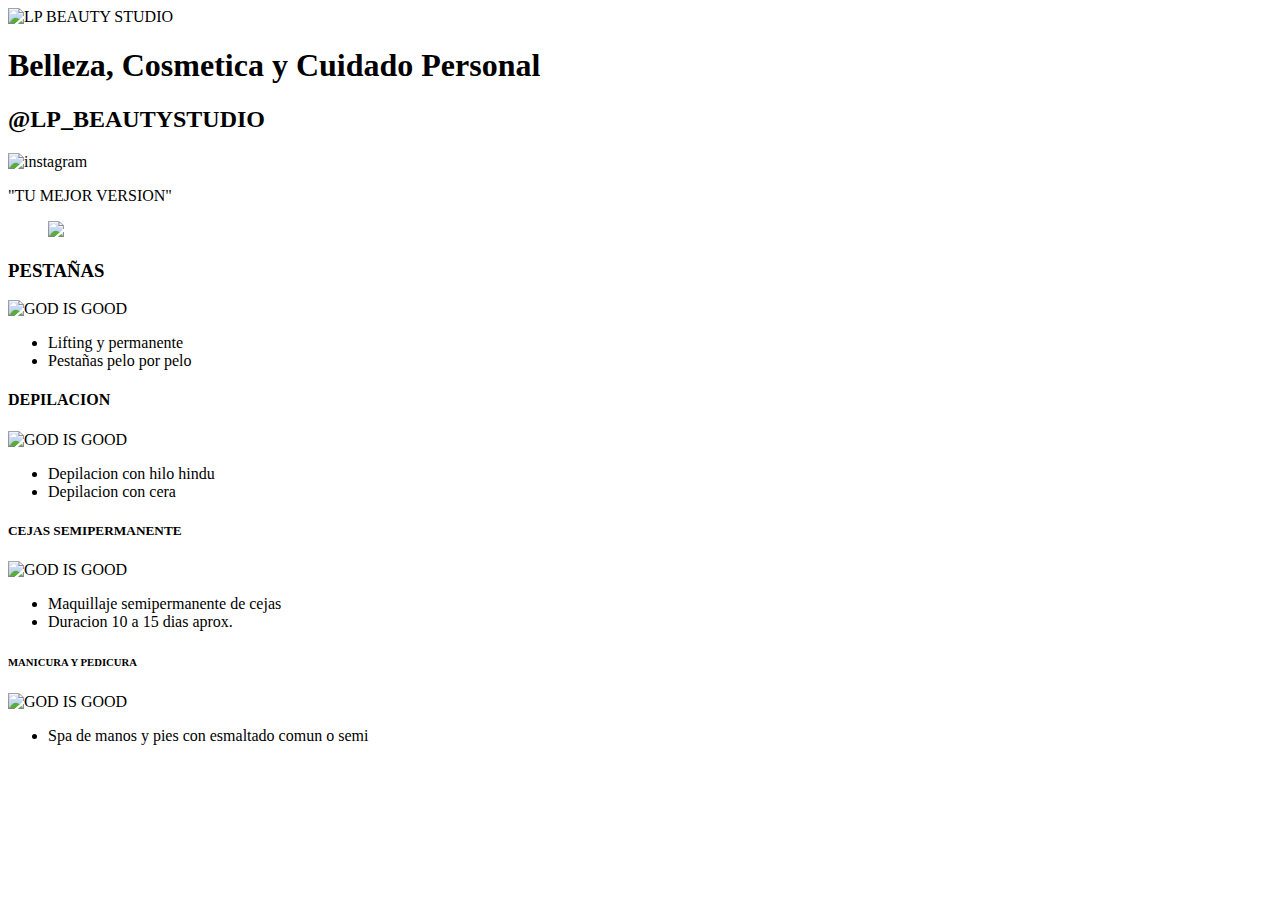
==== index.html @ 981082ab "Business #FirstPage" ====
<!DOCTYPE html>		
<html lang="en"> 
<head>
  <meta content="text/html" charset="utf-8">
  <meta name="viewport" content="width=device-width, initial-scale=1">
  <link href="https://cdn.jsdelivr.net/npm/bootstrap@5.0.1/dist/css/bootstrap.min.css" rel="stylesheet" integrity="sha384-+0n0xVW2eSR5OomGNYDnhzAbDsOXxcvSN1TPprVMTNDbiYZCxYbOOl7+AMvyTG2x" crossorigin="anonymous">
  <link rel="stylesheet" type="text/css" href="style.css">
	<title>Le Wagon - Web Development Sprint</title>

</head>
<body>
    <div class="banner">
      <img src="images2/Logo2.jpeg" alt="LP BEAUTY STUDIO">
      <h1 id="parent"> Belleza, Cosmetica y Cuidado Personal </h1>
      <h2> @LP_BEAUTYSTUDIO </h2>
      <div class="ins">
      <img src="images2/instagram.png" alt="instagram">
      </div> 
    </div>
    
    <div class="Container">
      <p> "TU MEJOR VERSION" </p>
      <dir class="CFond">
      <img src="images2/Logo2.jpeg">
      </dir>
    </div>
    
    <div class="Cards">

      <div class="Cards-S">
      <h3> PESTAÑAS </h3>
      <img src="images2/Spestañas.jpg" alt="GOD IS GOOD">
      <ul>
        <li> Lifting y permanente </li>
        <li> Pestañas pelo por pelo </li>
      </ul>
      </div>

      <div class="Cards-S">
      <h4> DEPILACION </h4>
      <img src="images2/SDepilacion.jpg" alt="GOD IS GOOD">
      <ul>
        <li> Depilacion con hilo hindu </li>
        <li> Depilacion con cera </li>
      </ul>
      </div>
      
      <div class="Cards-S">
      <h5> CEJAS SEMIPERMANENTE </h5>
      <img src="images2/SHenna.jpg" alt="GOD IS GOOD">
      <ul>
        <li> Maquillaje semipermanente de cejas</li>
        <li> Duracion 10 a 15 dias aprox. </li>
      </ul>
      </div>
      
      <div class="Cards-S">
      <h6> MANICURA Y PEDICURA </h6>
      <img src="images2/SUñas.jpg" alt="GOD IS GOOD">
      <ul>
        <li> Spa de manos y pies con esmaltado comun o semi </li>
      </ul>
      </div>
    </div>

  <script src="https://cdn.jsdelivr.net/npm/bootstrap@5.0.1/dist/js/bootstrap.bundle.min.js" integrity="sha384-gtEjrD/SeCtmISkJkNUaaKMoLD0//ElJ19smozuHV6z3Iehds+3Ulb9Bn9Plx0x4" crossorigin="anonymous"></script>
</body>
</html>
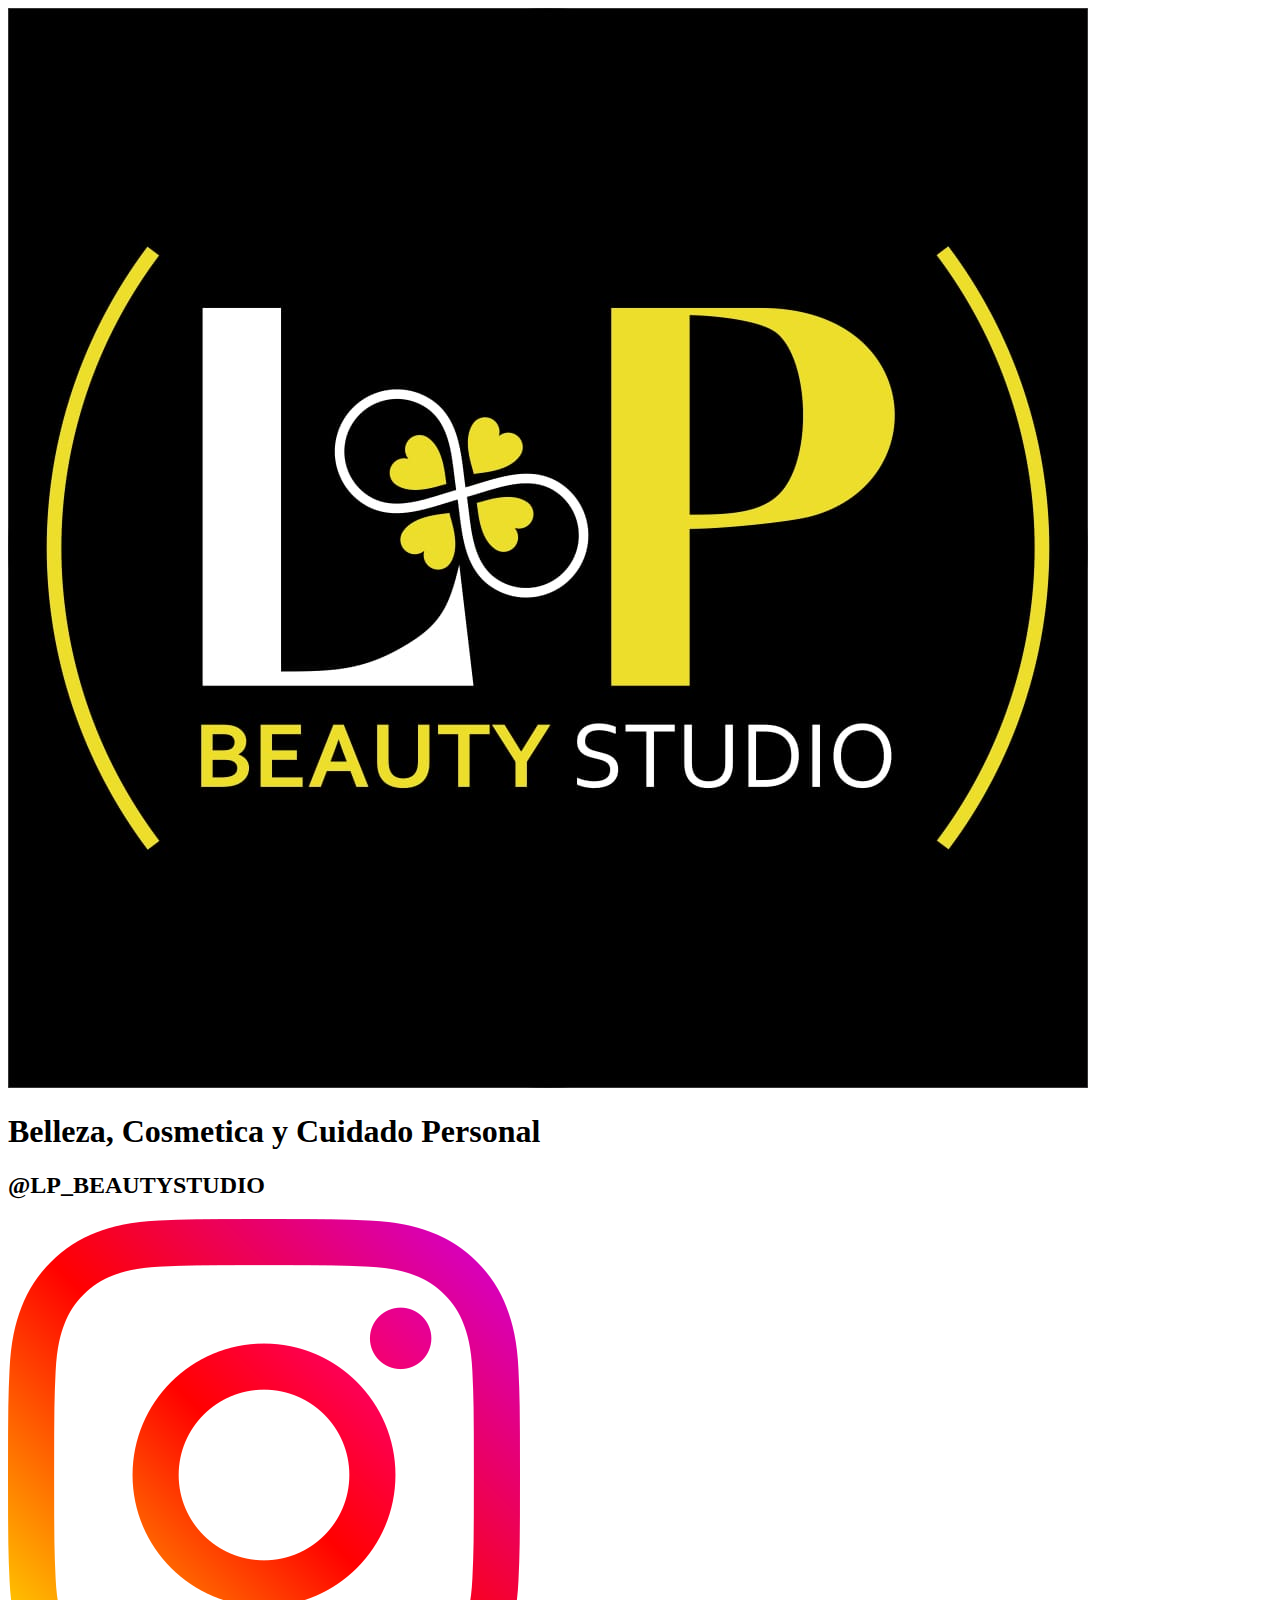
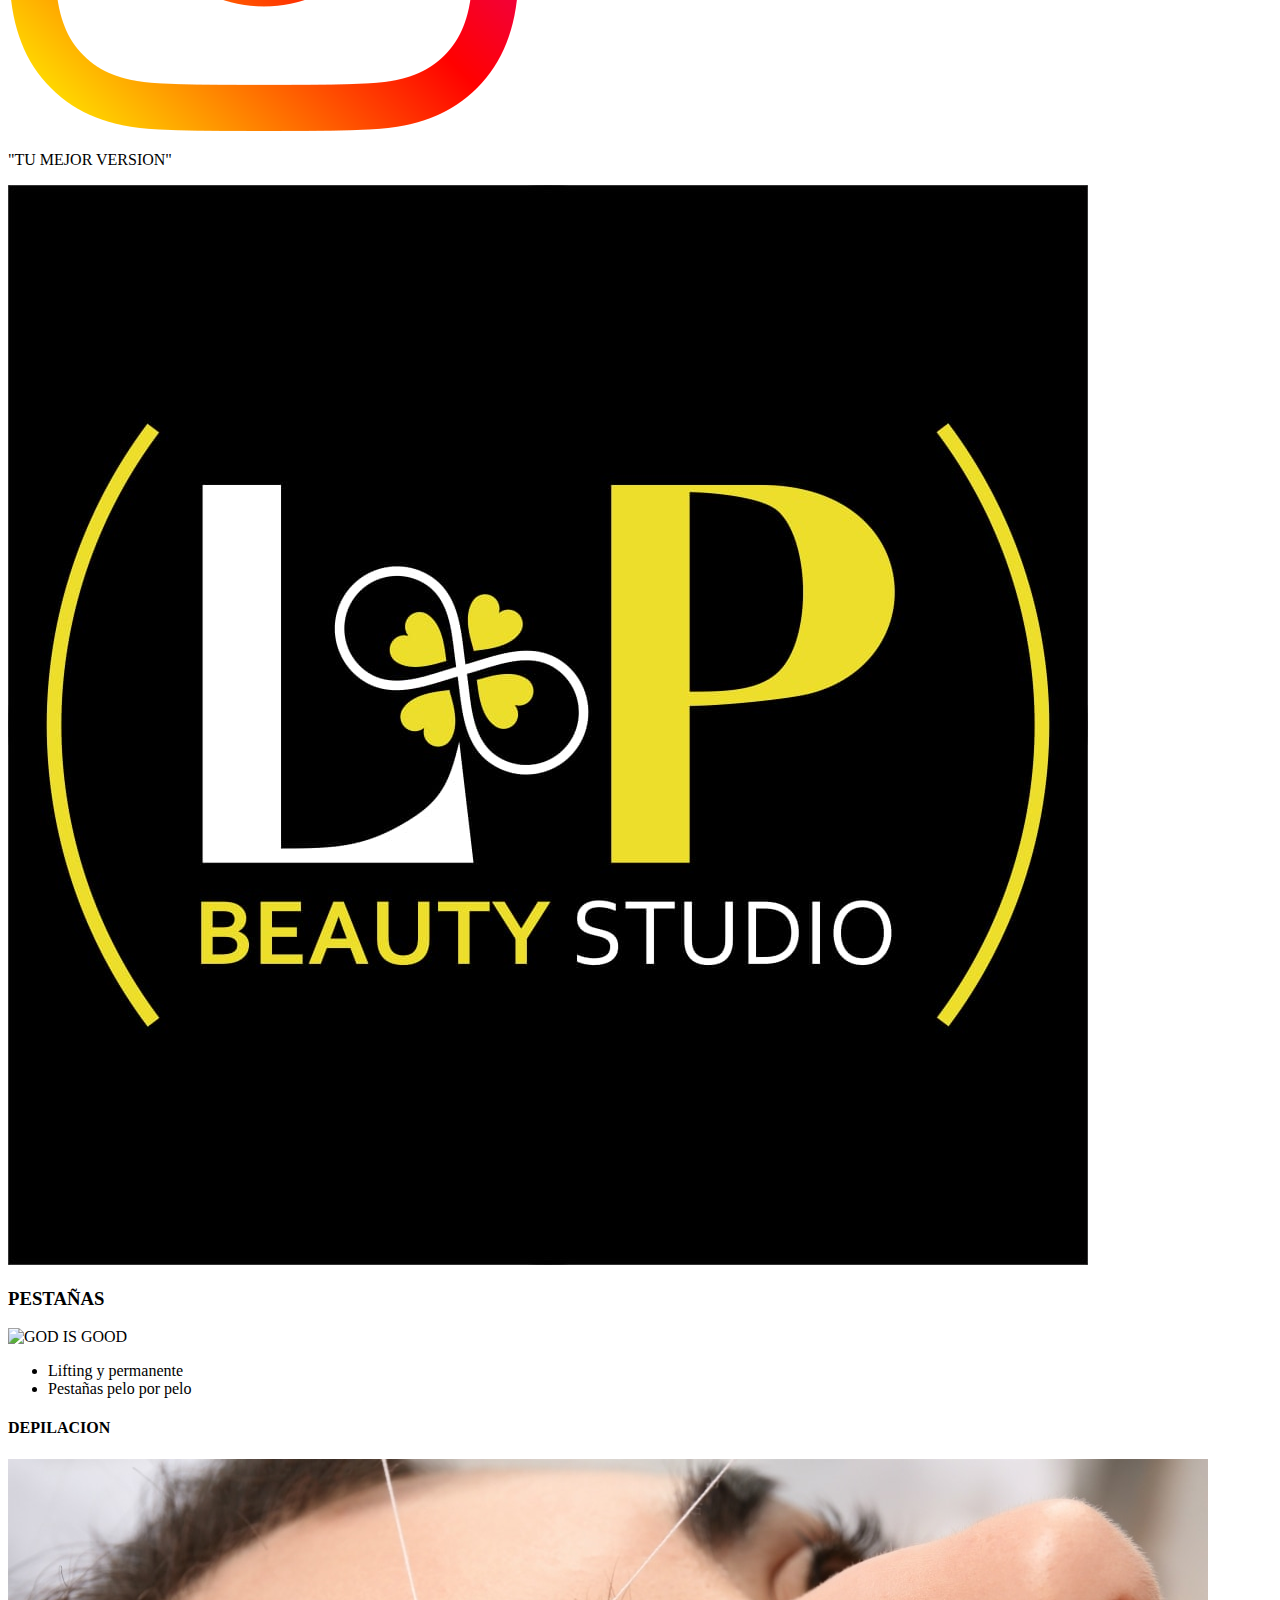
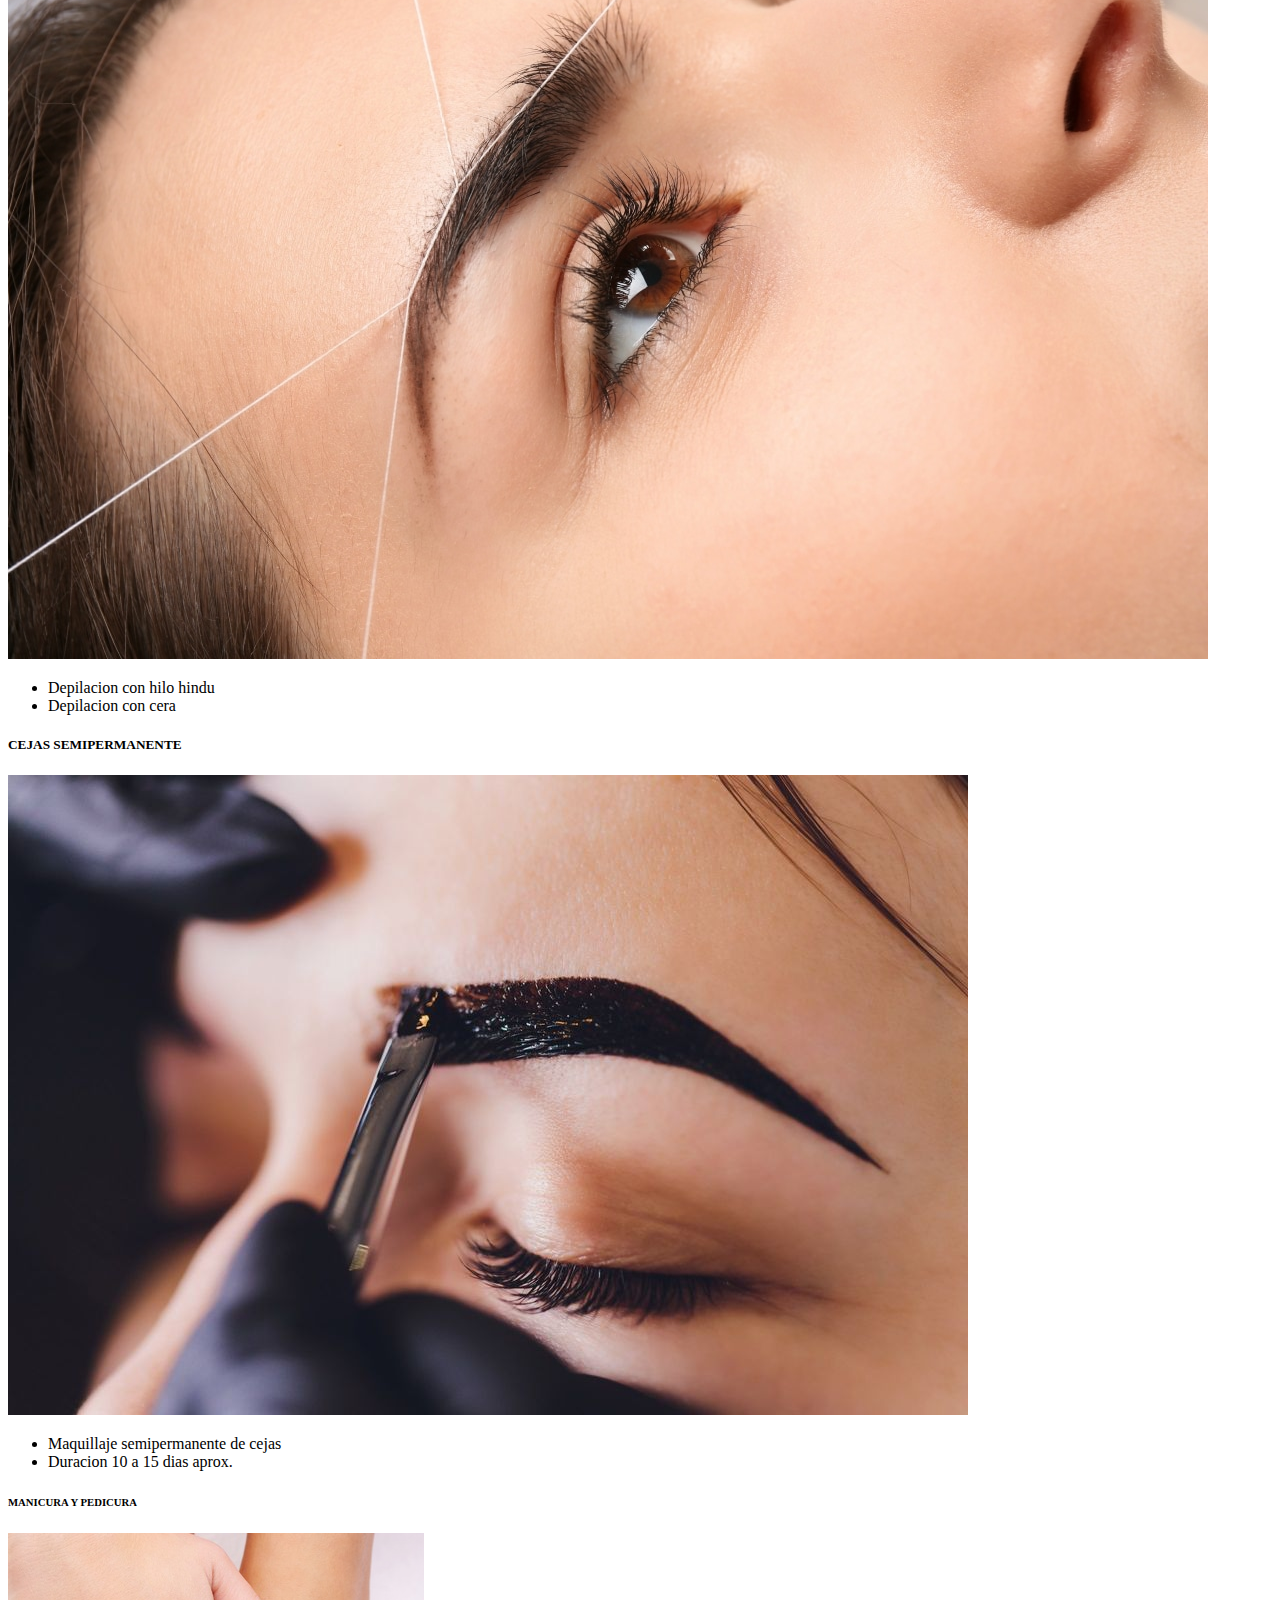
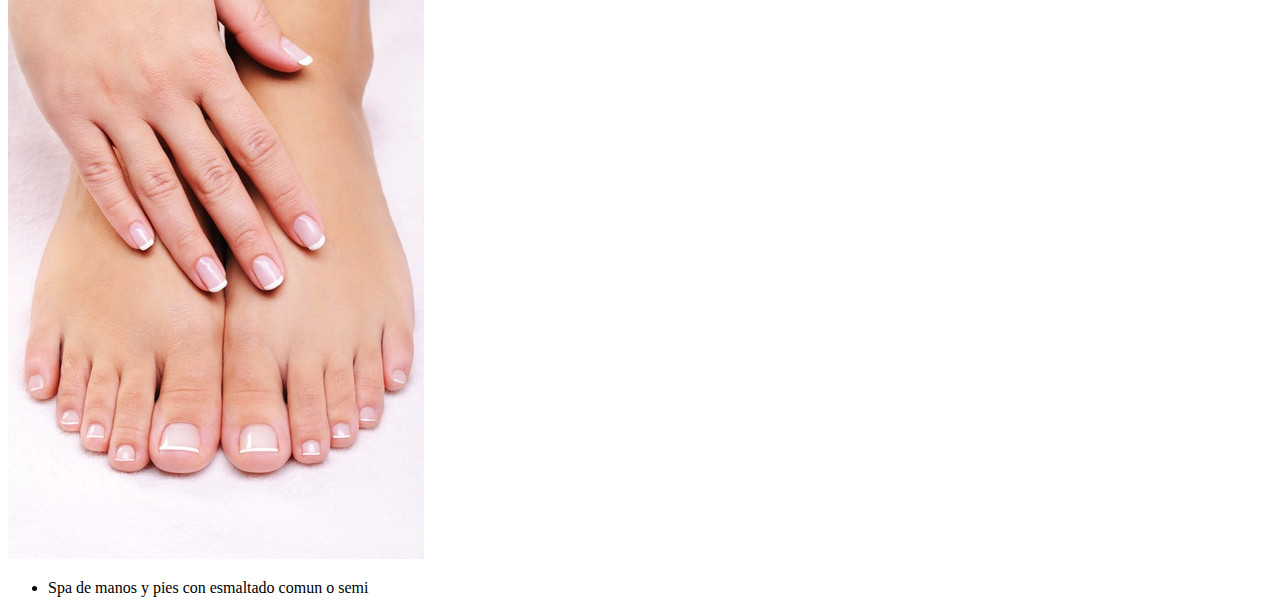
==== commit a8edf103: "act html" ====
--- a/index.html
+++ b/index.html
@@ -20,7 +20,7 @@
     
     <div class="Container">
       <p> "TU MEJOR VERSION" </p>
-      <dir class="CFond">
+      <div class="CFond">
       <img src="images2/Logo2.jpeg">
       </dir>
     </div>
